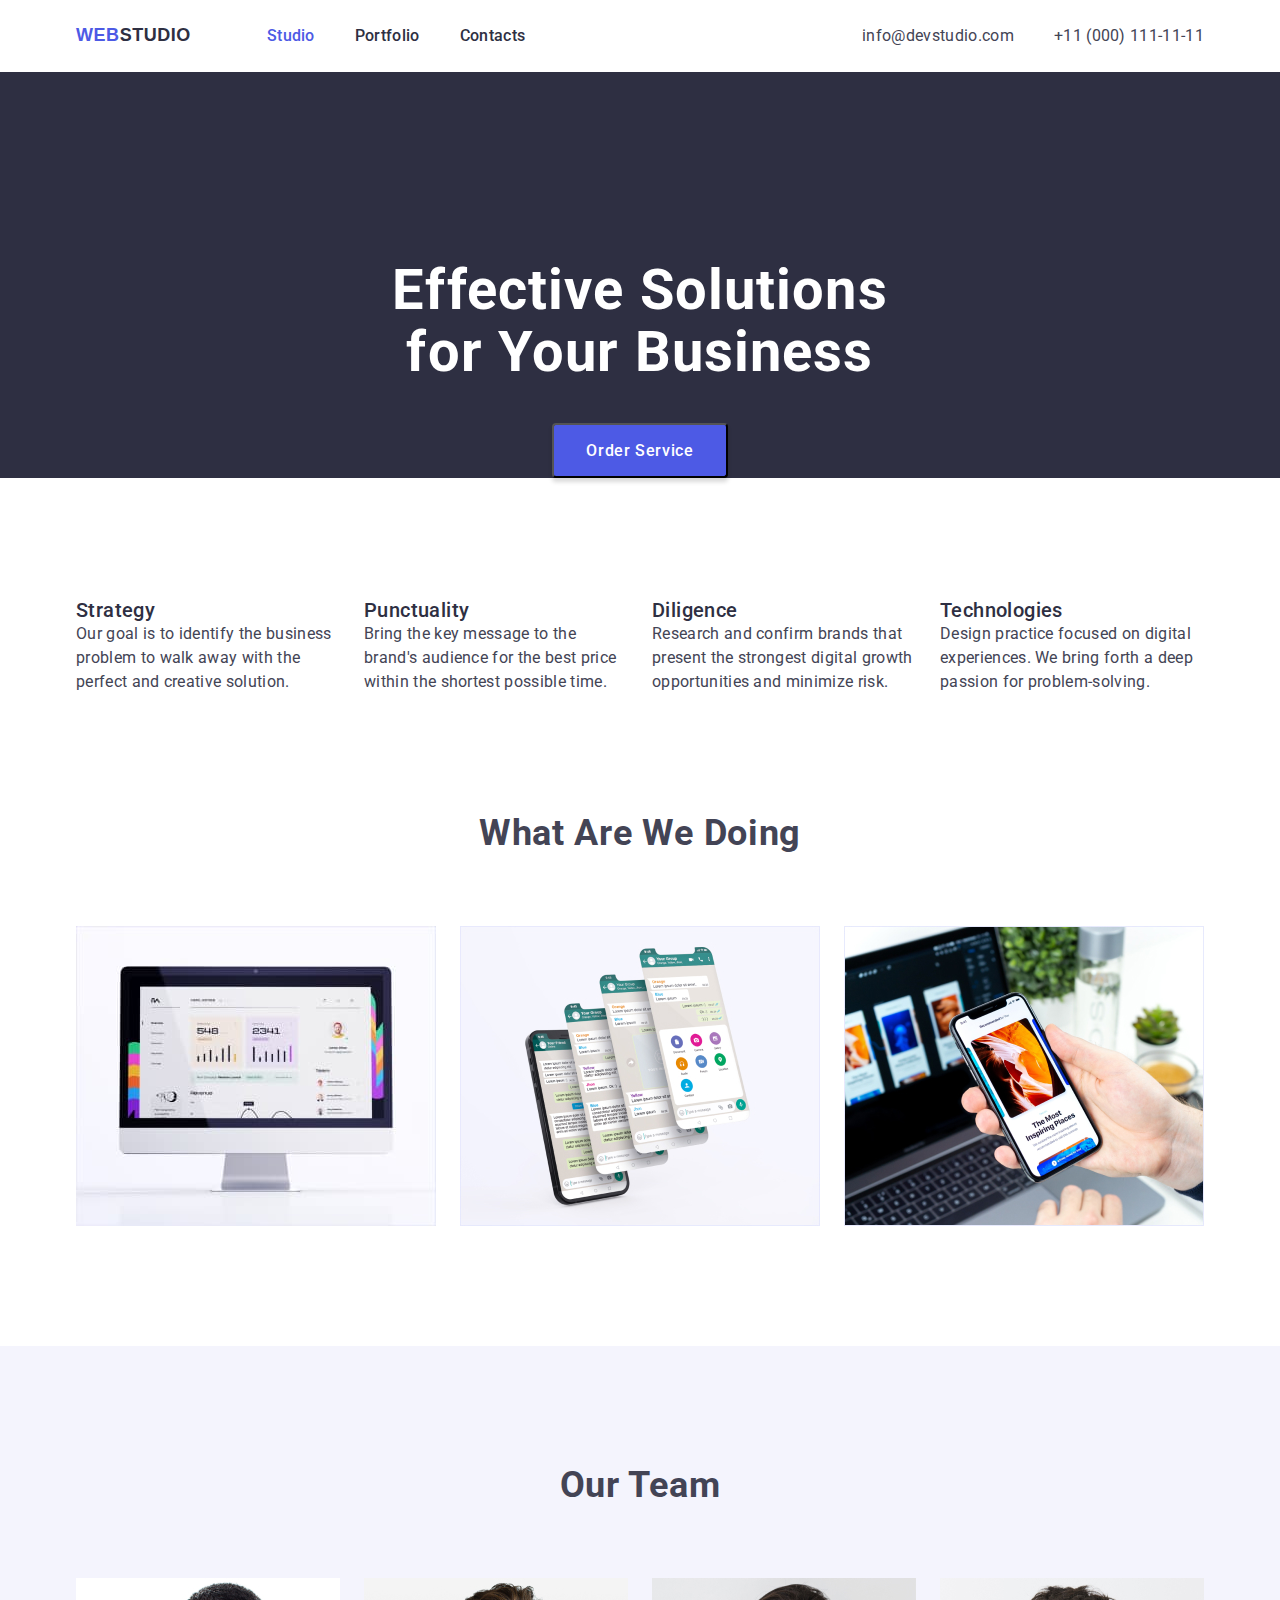
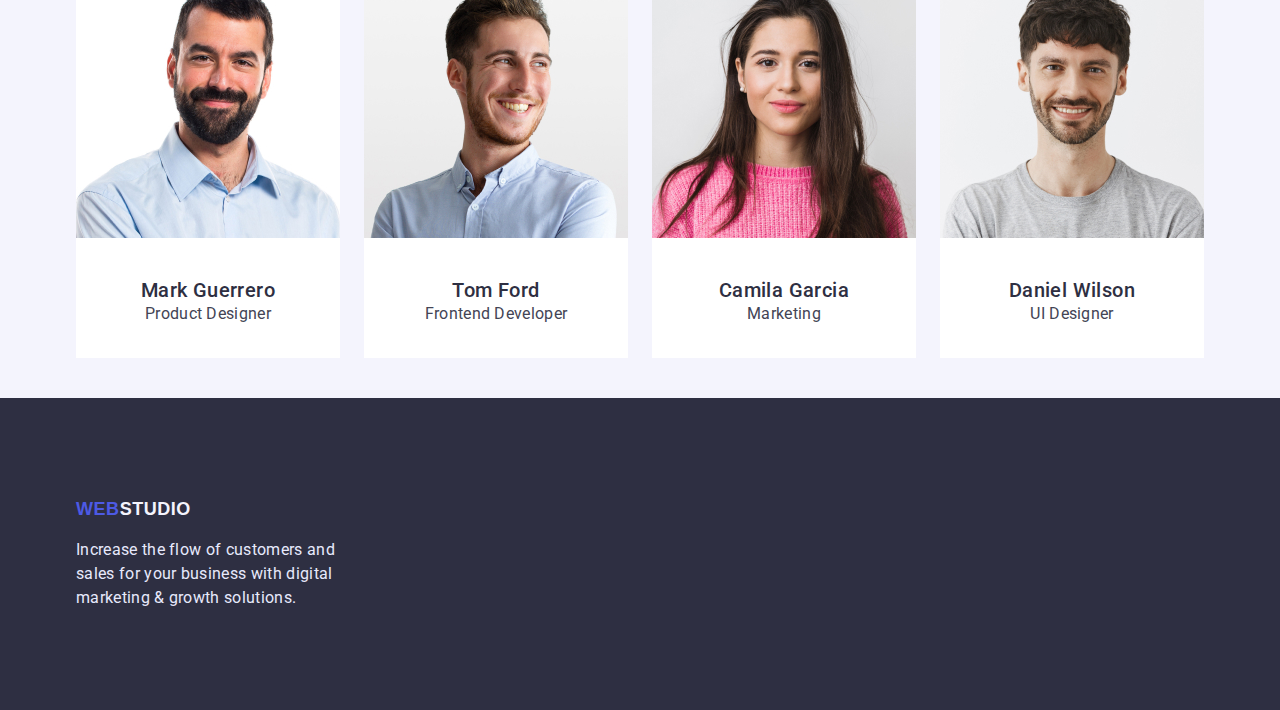
==== index.html @ 5749888b "Initial commit" ====
<!DOCTYPE html>
<html lang="en">
  <head>
    <meta charset="UTF-8" />
    <meta http-equiv="X-UA-Compatible" content="IE=edge" />
    <meta name="viewport" content="width=device-width, initial-scale=1.0" />
    <title>Web Studio</title>
    <link rel="preconnect" href="https://fonts.googleapis.com" />
    <link rel="preconnect" href="https://fonts.gstatic.com" crossorigin />
    <link
      href="https://fonts.googleapis.com/css2?family=Raleway:wght@800&family=Roboto:wght@400;500;700;900&display=swap"
      rel="stylesheet"
    />
    <link
      rel="stylesheet"
      href="https://cdnjs.cloudflare.com/ajax/libs/modern-normalize/1.0.0/modern-normalize.min.css"
    />
    <!-- modern-normalize -->
    <link
      rel="stylesheet"
      href="https://cdn.jsdelivr.net/npm/modern-normalize@1.1.0/modern-normalize.min.css"
    />
    <!-- customs-styles -->
    <link rel="stylesheet" href="./css/styles.css" />
  </head>

  <body>
    <header class="page-header">
      <div class="container-navigation container">
        <!--Navigation-->
        <nav class="navigation">
          <a href="index.html" class="link logo-dark">
            <span class="logo-web">WEB</span>STUDIO</a
          >
          <ul class="list menu">
            <li class="menu-item">
              <a class="menu-link link current" href="index.html">Studio</a>
            </li>
            <li class="menu-item">
              <a class="menu-link link" href="portfolio.html">Portfolio</a>
            </li>
            <li class="menu-item">
              <a class="menu-link link" href="">Contacts</a>
            </li>
          </ul>
        </nav>

        <!--Contact-->
        <div class="contact">
          <a class="link contact-link" href="mailto:info@devstudio.com"
            >info@devstudio.com</a
          >
          <a class="link contact-link" href="tel:+110001111111"
            >+11 (000) 111-11-11</a
          >
        </div>
      </div>
    </header>
    <main>
      <!--Section-->
      <section class="hero">
        <div class="container">
          <h1 class="hero-title">Effective Solutions for Your Business</h1>
          <button type="button" class="hero-btn">Order Service</button>
        </div>
      </section>

      <!--Section1-->
      <section>
        <h2 class="visually-hidden">our features</h2>
        <ul class="list container list-container">
          <li class="features-item">
            <h3 class="features">Strategy</h3>
            <p class="features-text">
              Our goal is to identify the business problem to walk away with the
              perfect and creative solution.
            </p>
          </li>
          <li class="features-item">
            <h3 class="features">Punctuality</h3>
            <p class="features-text">
              Bring the key message to the brand's audience for the best price
              within the shortest possible time.
            </p>
          </li>
          <li class="features-item">
            <h3 class="features">Diligence</h3>
            <p class="features-text">
              Research and confirm brands that present the strongest digital
              growth opportunities and minimize risk.
            </p>
          </li>
          <li class="features-item">
            <h3 class="features">Technologies</h3>
            <p class="features-text">
              Design practice focused on digital experiences. We bring forth a
              deep passion for problem-solving.
            </p>
          </li>
        </ul>
      </section>
      <!--Section2-->
      <section class="task">
        <div class="container">
          <h2 class="section-title">What are we doing</h2>
          <ul class="list list-task">
            <li class="task-img">
              <img src="img/section2_img1.jpg" width="360" alt="monitor" />
            </li>
            <li class="task-img">
              <img src="img/section2_img2.jpg" width="360" alt="phone tabs" />
            </li>
            <li class="task-img">
              <img
                src="img/section2_img3.jpg"
                width="360"
                alt="the phone on the background of the laptop"
              />
            </li>
          </ul>
        </div>
      </section>
      <!--Section3-->
      <section class="team">
        <div class="container">
          <h2 class="our-team section-title">Our Team</h2>
          <ul class="list team-container">
            <!--Team card 1-->
            <li class="team-item">
              <img
                class="team-img"
                src="img/section3_img1.jpg"
                width="264"
                alt="Mark Guerrero"
              />
              <div class="team-wrapper">
                <h3 class="team-name">Mark Guerrero</h3>
                <p class="team-specialty">Product Designer</p>
              </div>
            </li>
            <!--Team card 2-->
            <li class="team-item">
              <img
                class="team-img"
                src="img/section3_img2.jpg"
                width="264"
                alt="Tom Ford"
              />
              <div class="team-wrapper">
                <h3 class="team-name">Tom Ford</h3>
                <p class="team-specialty">Frontend Developer</p>
              </div>
            </li>
            <!--Team card 3-->
            <li class="team-item">
              <img
                class="team-img"
                src="img/section3_img3.jpg"
                width="264"
                alt="Camila Garcia"
              />
              <div class="team-wrapper">
                <h3 class="team-name">Camila Garcia</h3>
                <p class="team-specialty">Marketing</p>
              </div>
            </li>
            <!--Team card 4-->
            <li class="team-item">
              <img
                class="team-img"
                src="img/section3_img4.jpg"
                width="264"
                alt="Daniel Wilson"
              />
              <div class="team-wrapper">
                <h3 class="team-name">Daniel Wilson</h3>
                <p class="team-specialty">UI Designer</p>
              </div>
            </li>
          </ul>
        </div>
      </section>
    </main>
    <!--Footer-->

    <footer class="footer-background">
      <div class="container">
        <a href="index.html" class="link logo-light">
          <span class="logo-web">WEB</span>STUDIO</a
        >
        <p class="footer-text">
          Increase the flow of customers and sales for your business with
          digital marketing & growth solutions.
        </p>
      </div>
    </footer>
  </body>
</html>
---- css/styles.css ----
/* Скасовуємо підкреслення у посилань */
  .link {
     text-decoration: none;
    }
 
    /* Прибираємо маркер */
  .list {
      list-style: none;
       }
:root{
    --primary-brand: #4D5AE5;
    --dark: #2E2F42;
    --success: #31D0AA;
    --text: #434455;
    --subtle-text: #8E8F99;
    --accent: #E7E9FC;
    --light: #F4F4FD;
    --button-aktive: #404bbf;
    --white-text-color: #ffffff;

    --main-font: Roboto, sans-serif;
    --secondary-font: Releway, sans-serif;


}
body{
    font-family:var(--main-font);
    background-color:var(--white-text-color);
    color:var(--text);
    font-size: 16px;
    letter-spacing: 0.02em;

}
.visually-hidden {
    position: absolute;
    width: 1px;
    height: 1px;
    margin: -1px;
    border: 0;
    padding: 0;

    white-space: nowrap;
    clip-path: inset(100%);
    clip: rect(0 0 0 0);
    overflow: hidden;
}
h1,h2,h3,h4,p{
    margin-top: 0;
    margin-bottom: 0;
}
ul,ol{
    margin-top: 0;
    margin-bottom: 0;
    padding-left: 0;
}
img {
    display: block;
}
 button{
    cursor: pointer;
 }
.container{
    width: 1158px;
    margin-left: auto;
    margin-right: auto;
    padding-left: 15px;
    padding-right: 15px;
}
/* logo */
 .logo-web {
    font-family:var(--secondary-font);
        font-weight: 800;
        font-size: 18px;
        line-height: 1.33;
        display: flex;
        align-items: center;
        letter-spacing: 0.03em;
        text-transform: uppercase;
  color:var(--primary-brand);
}
.logo-dark {
        font-family:var(--secondary-font);
            font-weight: 800;
            font-size: 18px;
            line-height: 1.33;
            display: flex;
            align-items: center;
            letter-spacing: 0.03em;
            text-transform: uppercase;
    color:var(--dark);
margin-right: 76px;
padding-top: 24px;
padding-bottom: 24px;
}
.logo-dark:hover,
.logo-dark:focus{
    color:var(--primary-brand);
}
.logo-light {
        font-family:var(--secondary-font);
            font-weight: 800;
            font-size: 18px;
            line-height: 1.33;
            display: flex;
            align-items: center;
            letter-spacing: 0.03em;
            text-transform: uppercase;
    color:var(--light);
    padding-top: 100px;
    padding-left: auto;
}
.logo-light:hover,
.logo-light:focus{
    color: var(--primary-brand);
}

.page-header {



}
 /* < !--Navigation--> */
 .container-navigation{
    display: flex;
    align-items: center;


 }
.navigation {
    display: flex;
    align-items: center;
    margin-right: auto;
}



.menu {
    font-weight: 500;
    font-size: 16px;
    line-height: 1.5;

    letter-spacing: 0.02em;

    color:var(--dark);
    display: flex;
    gap: 40px;}


.menu-item {
    display: inline-block; 
 


}



 .menu-link {
    display: block;
    padding-top: 24px;
    padding-bottom: 24px;
    font-weight: 500;
    font-size: 16px;
    line-height: 1.5;
    letter-spacing: 0.02em;

    color:var(--dark);}

.menu-link:hover,
.menu-link:focus { 

    color:var(--primary-brand);}
.current{
    color: var(--primary-brand);
}    
 

    
/* < !--Contact--> */
.contact{
    display: flex;
    align-items: center;
    gap: 40px;
}
.contact-link {
    font-weight: 400;
    font-size: 16px;
    line-height: 1.5;
    letter-spacing: 0.02em;
     color:var(--text); 
  padding-top: 24px;
  padding-bottom: 24px;
}

.contact-link:hover,
.contact-link:focus {

  color:var(--primary-brand);} 



.contact-phone-number {}
.contact-mail{}

/* < !--Section--> */
.hero{
    background-color:var(--dark);
}
.hero-title {
    font-weight: 700;
    font-size: 56px;
    line-height: 1.1;
    padding-top: 188px;
    width: 496px;
    margin-left: auto;
    margin-right: auto;
    
    

    text-align: center;
    letter-spacing: 0.02em;

    color:var(--white-text-color);}

   
    .hero-btn{
        font-family: inherit;
        margin-top: 40px;
        margin-left: auto;
        margin-right: auto;
        
        
        font-weight: 500;
            font-size: 16px;
            line-height: 1.2;
            display: flex;
            align-items: center;
            letter-spacing: 0.04em;
            color:var(--white-text-color);
            display: flex;
            

        flex-direction: row;
        align-items: flex-start;
         padding: 16px 32px; 
        gap: 10px;
        background-color:var(--primary-brand);
        box-shadow: 0px 4px 4px rgba(0, 0, 0, 0.15);
        border-radius: 4px;}
    .hero-btn:hover,
    .hero-btn:focus{
        background-color:var(--button-aktive);
        box-shadow: 0px 1px 6px rgba(46, 47, 66, 0.08), 0px 1px 1px rgba(46, 47, 66, 0.16), 0px 2px 1px rgba(46, 47, 66, 0.08);}
    .hero-btn:active{
        background-color:var(--button-aktive);
        box-shadow: 0px 4px 4px rgba(0, 0, 0, 0.15);}
         /* < !--Section1--> */
.list-container{
    display: flex;
    margin-top: 120px;
    align-items: center;
    gap: 24px;
}
        
                 .features-item {}
        
                 .features {
                    font-weight: 500;
                    font-size: 20px;
                    line-height: 1.2;
                    letter-spacing: 0.02em;
                    color:var(--dark);}
        
                 .features-text {
                    font-weight: 400;
                    font-size: 16px;
                    line-height: 1.5;
                    letter-spacing: 0.02em;
                    color:var(--text);
                width: 264px;}
        
                 .list-task {
                    display: flex;
                    flex-wrap: wrap;
                    gap: 24px;
                    /* padding-top: 72px; */
                    padding-bottom: 120px;
                 }
        
                 .task-img {
                 }
        
                 .team {
                    background-color:var(--light);
                 }
                 .team-wrapper{
                    background-color: #fff;
                
                     padding-top: 32px; 
                      padding-bottom: 32px; 
                      margin-bottom: 40px; 
                    border: none 
                 }
        
                 .section-title {
                    font-weight: 700;
                    font-size: 36px;
                    line-height: 1.1;
                    text-align: center; 
                    letter-spacing: 0.02em;
                    text-transform: capitalize;
                padding-top: 120px;
                padding-bottom: 72px;
                }
                .team-container{
                display: flex;
                gap: 24px;
                align-items: center;

                }
                 .team-item {}
        
                 .team-img {}
        
                 .team-name {
                    font-weight: 500;
                    font-size: 20px;
                    line-height: 1.2;
                    text-align: center;
                    letter-spacing: 0.02em;
                    color:var(--dark);
                    padding-top: 8px;
                
                }
        
                 .team-specialty {
                    
                    font-weight: 400;
                    font-size: 16px;
                    line-height: 1.5;
                    text-align: center;
                    letter-spacing: 0.02em;
                    color:var(--text);
                 ;} 
        
                 .footer-text {
                    width: 264px;
                    padding-top: 16px;
                    padding-bottom: 100px;
                    margin-left: auto
                    font-weight 400;
                    font-size: 16px;
                    line-height: 1.5;
                    letter-spacing: 0.02em;
                    color:var(--accent); 
                }
                    .footer-background {
                    background-color:  #2E2F42}

                .button-list {
                   
                display: flex;
                gap: 24px;
                justify-content: center;
                margin-top: 81px;
                margin-bottom: 72px;
                }
                .button-portfolio{
                    background:var(--light);
                    width: 116px;
                    height: 48px;
                    border: 1px solid #E7E9FC;
                    border-radius: 4px;
                    font-weight: 500;
                    font-size: 16px;
                    line-height: 24px;
                            
                           
                            
                            align-items: center;
                            text-align: center;
                            letter-spacing: 0.04em;
                        
                            color:var(--primary-brand);
                }

                .button-portfolio:hover,
                .button-portfolio:focus {
                     background-color:var(--button-aktive);
                     color:var(--white-text-color);
                }
                
                 .works-wrapper {
                    background-color: #fff;
                    box-sizing: border-box;
                    padding-top: 32px;
                    padding-bottom: 32px;
                    margin-bottom: 48px;
                    border: 1px solid #E7E9FC;
                    border-top: none;


                 }
                .works-list{
                    display: flex;
                    flex-wrap: wrap;
                    gap: 24px;




                }
                 .works-item {}
                
                .works-img {}

                 .works-name {
                    font-weight: 500;
                    font-size: 20px;
                    line-height: 1.2;
                
                    letter-spacing: 0.02em;
                    color:var(--dark);}
                
                .works-product {
                    font-weight: 400;
                    font-size: 16px;
                    line-height: 1.5;

                    letter-spacing: 0.02em;
                    color:var(--text);}
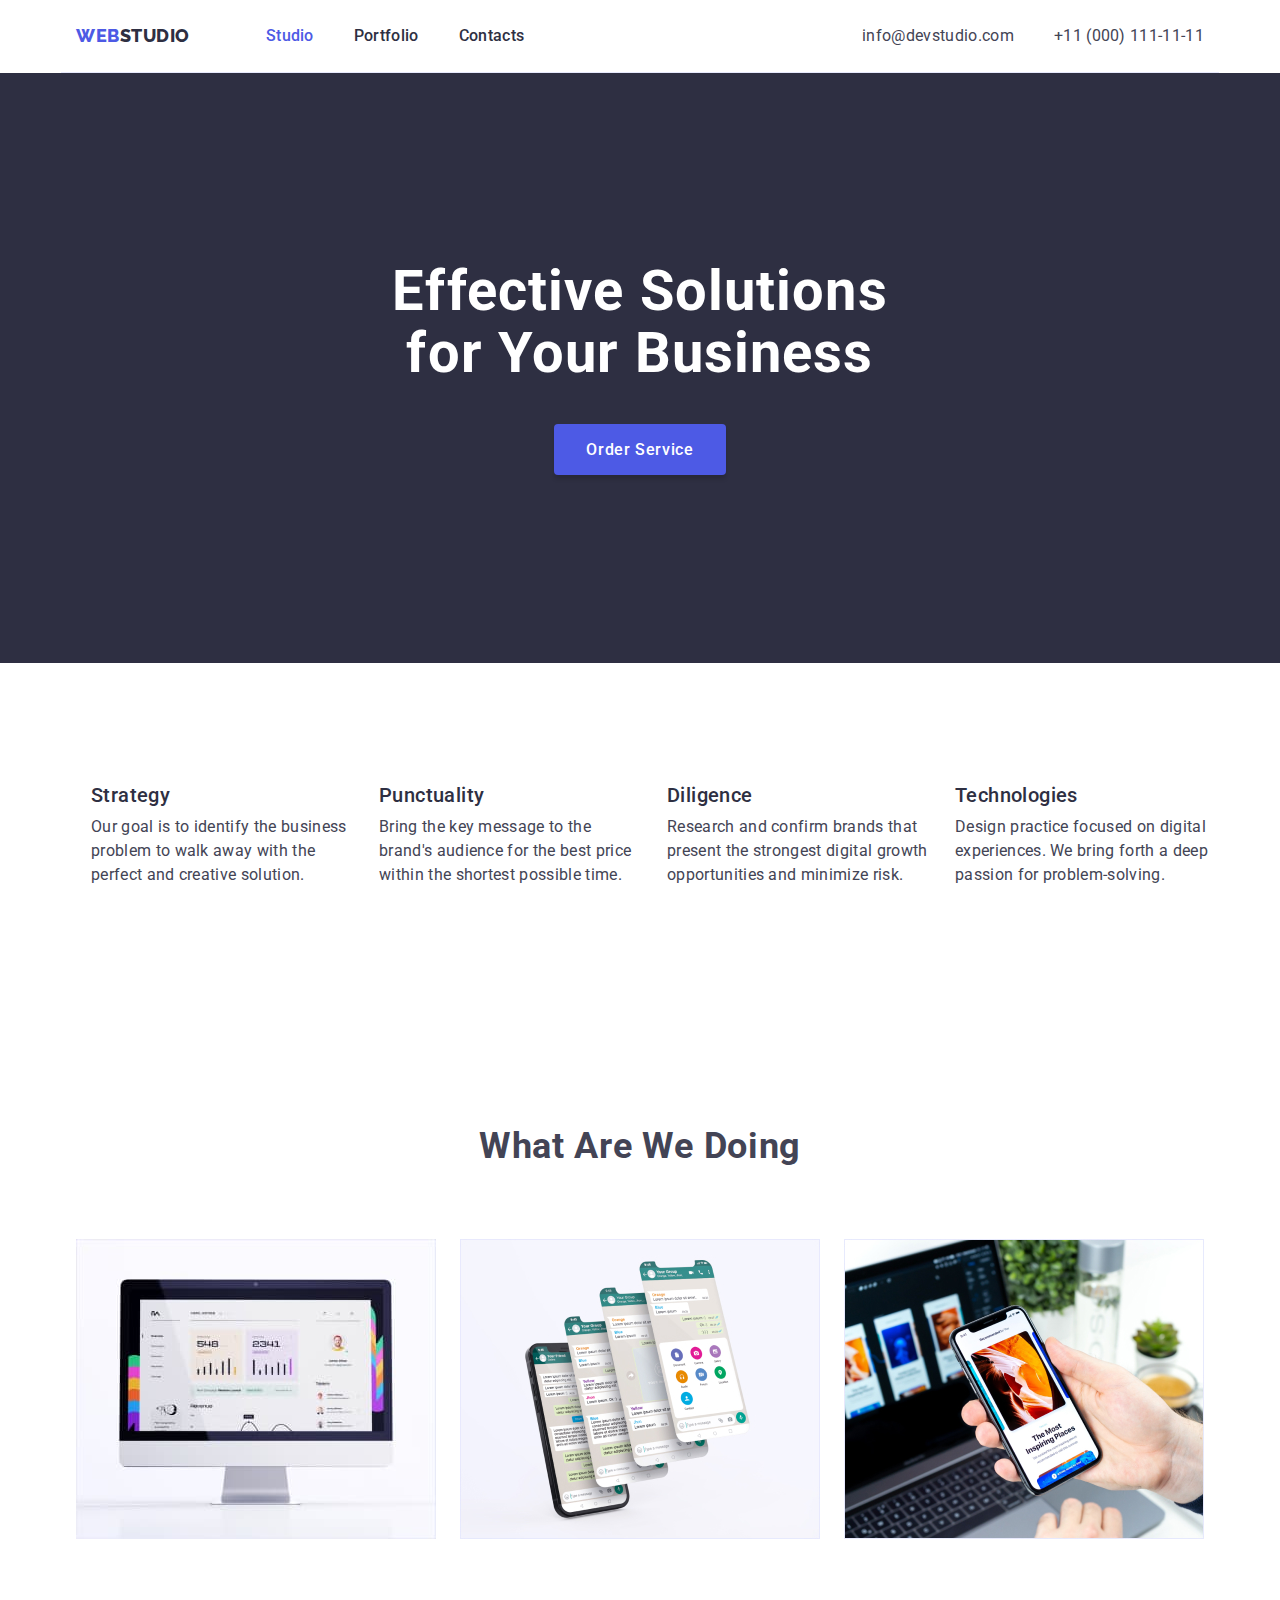
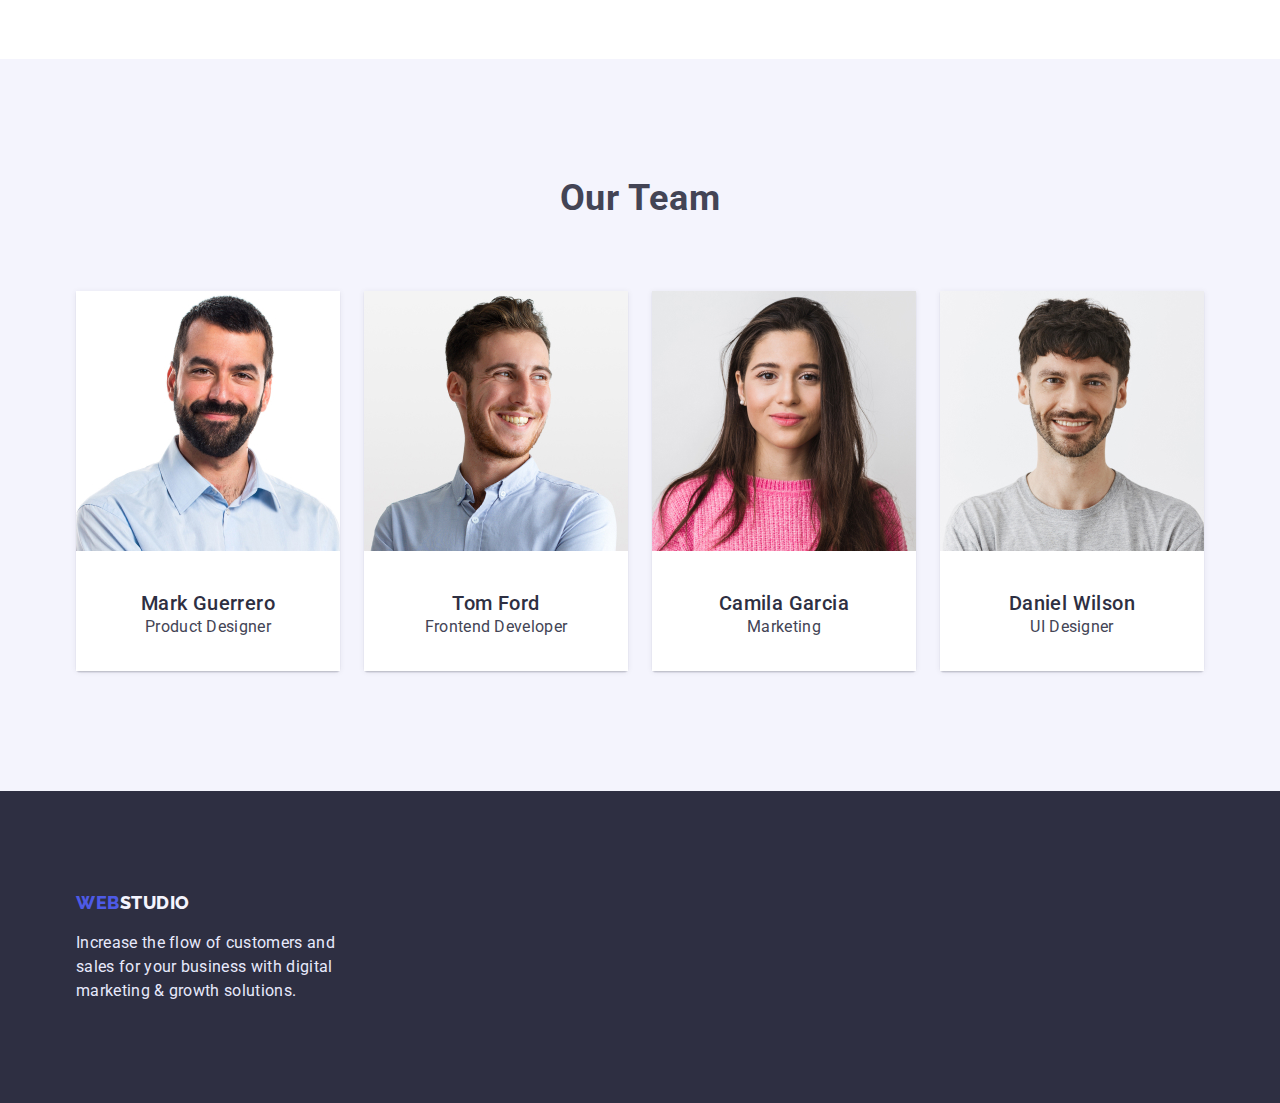
==== commit 53589143: "hw-3 new" ====
--- a/index.html
+++ b/index.html
@@ -11,15 +11,12 @@
       href="https://fonts.googleapis.com/css2?family=Raleway:wght@800&family=Roboto:wght@400;500;700;900&display=swap"
       rel="stylesheet"
     />
+    <!-- modern-normalize -->
     <link
       rel="stylesheet"
       href="https://cdnjs.cloudflare.com/ajax/libs/modern-normalize/1.0.0/modern-normalize.min.css"
     />
-    <!-- modern-normalize -->
-    <link
-      rel="stylesheet"
-      href="https://cdn.jsdelivr.net/npm/modern-normalize@1.1.0/modern-normalize.min.css"
-    />
+
     <!-- customs-styles -->
     <link rel="stylesheet" href="./css/styles.css" />
   </head>
@@ -68,36 +65,38 @@
       <!--Section1-->
       <section>
         <h2 class="visually-hidden">our features</h2>
-        <ul class="list container list-container">
-          <li class="features-item">
-            <h3 class="features">Strategy</h3>
-            <p class="features-text">
-              Our goal is to identify the business problem to walk away with the
-              perfect and creative solution.
-            </p>
-          </li>
-          <li class="features-item">
-            <h3 class="features">Punctuality</h3>
-            <p class="features-text">
-              Bring the key message to the brand's audience for the best price
-              within the shortest possible time.
-            </p>
-          </li>
-          <li class="features-item">
-            <h3 class="features">Diligence</h3>
-            <p class="features-text">
-              Research and confirm brands that present the strongest digital
-              growth opportunities and minimize risk.
-            </p>
-          </li>
-          <li class="features-item">
-            <h3 class="features">Technologies</h3>
-            <p class="features-text">
-              Design practice focused on digital experiences. We bring forth a
-              deep passion for problem-solving.
-            </p>
-          </li>
-        </ul>
+        <div class="container">
+          <ul class="list container list-container">
+            <li class="features-item">
+              <h3 class="features">Strategy</h3>
+              <p class="features-text">
+                Our goal is to identify the business problem to walk away with
+                the perfect and creative solution.
+              </p>
+            </li>
+            <li class="features-item">
+              <h3 class="features">Punctuality</h3>
+              <p class="features-text">
+                Bring the key message to the brand's audience for the best price
+                within the shortest possible time.
+              </p>
+            </li>
+            <li class="features-item">
+              <h3 class="features">Diligence</h3>
+              <p class="features-text">
+                Research and confirm brands that present the strongest digital
+                growth opportunities and minimize risk.
+              </p>
+            </li>
+            <li class="features-item">
+              <h3 class="features">Technologies</h3>
+              <p class="features-text">
+                Design practice focused on digital experiences. We bring forth a
+                deep passion for problem-solving.
+              </p>
+            </li>
+          </ul>
+        </div>
       </section>
       <!--Section2-->
       <section class="task">
--- a/css/styles.css
+++ b/css/styles.css
@@ -19,7 +19,7 @@
     --white-text-color: #ffffff;
 
     --main-font: Roboto, sans-serif;
-    --secondary-font: Releway, sans-serif;
+    --secondary-font: Raleway, sans-serif;
 
 
 }
@@ -52,12 +52,21 @@
     margin-top: 0;
     margin-bottom: 0;
     padding-left: 0;
+    list-style: none;
 }
 img {
     display: block;
+    max-width: 100%;
+    height: auto;
 }
  button{
+    display: block;
     cursor: pointer;
+    border: none;
+ }
+ .section{
+    padding-top: 120px;
+    padding-bottom: 120px;
  }
 .container{
     width: 1158px;
@@ -68,14 +77,7 @@
 }
 /* logo */
  .logo-web {
-    font-family:var(--secondary-font);
-        font-weight: 800;
-        font-size: 18px;
-        line-height: 1.33;
-        display: flex;
-        align-items: center;
-        letter-spacing: 0.03em;
-        text-transform: uppercase;
+ 
   color:var(--primary-brand);
 }
 .logo-dark {
@@ -123,6 +125,7 @@
  .container-navigation{
     display: flex;
     align-items: center;
+    border-bottom: 1px solid #E7E9FC;
 
 
  }
@@ -205,12 +208,13 @@
 /* < !--Section--> */
 .hero{
     background-color:var(--dark);
+    padding: 188px 0;
+    text-align: center;
 }
 .hero-title {
     font-weight: 700;
     font-size: 56px;
     line-height: 1.1;
-    padding-top: 188px;
     width: 496px;
     margin-left: auto;
     margin-right: auto;
@@ -246,7 +250,8 @@
         gap: 10px;
         background-color:var(--primary-brand);
         box-shadow: 0px 4px 4px rgba(0, 0, 0, 0.15);
-        border-radius: 4px;}
+        border-radius: 4px;
+    border: none;}
     .hero-btn:hover,
     .hero-btn:focus{
         background-color:var(--button-aktive);
@@ -257,8 +262,7 @@
          /* < !--Section1--> */
 .list-container{
     display: flex;
-    margin-top: 120px;
-    align-items: center;
+    padding-top: 120px;
     gap: 24px;
 }
         
@@ -272,21 +276,27 @@
                     color:var(--dark);}
         
                  .features-text {
+                    padding-top: 8px;
                     font-weight: 400;
                     font-size: 16px;
                     line-height: 1.5;
                     letter-spacing: 0.02em;
                     color:var(--text);
-                width: 264px;}
+                    width: 264px;}
         
                  .list-task {
                     display: flex;
                     flex-wrap: wrap;
                     gap: 24px;
                     /* padding-top: 72px; */
+                    /* padding-bottom: 120px; */
+                 }
+                .task{
+                    padding-top: 120px;
                     padding-bottom: 120px;
-                 }
-        
+
+
+                }
                  .task-img {
                  }
         
@@ -298,7 +308,7 @@
                 
                      padding-top: 32px; 
                       padding-bottom: 32px; 
-                      margin-bottom: 40px; 
+                      /* margin-bottom: 40px;  */
                     border: none 
                  }
         
@@ -309,16 +319,21 @@
                     text-align: center; 
                     letter-spacing: 0.02em;
                     text-transform: capitalize;
-                padding-top: 120px;
+                 padding-top: 120px; 
                 padding-bottom: 72px;
                 }
                 .team-container{
                 display: flex;
                 gap: 24px;
                 align-items: center;
-
-                }
-                 .team-item {}
+                padding-bottom: 120px;
+
+                }
+                 .team-item {
+                    background: #FFFFFF;
+                        box-shadow: 0px 1px 6px rgba(46, 47, 66, 0.08), 0px 1px 1px rgba(46, 47, 66, 0.16), 0px 2px 1px rgba(46, 47, 66, 0.08);
+                        border-radius: 0px 0px 4px 4px;
+                 }
         
                  .team-img {}
         
@@ -391,14 +406,14 @@
                 }
                 
                  .works-wrapper {
-                    background-color: #fff;
+                    background-color:var(--white-text-color);
                     box-sizing: border-box;
                     padding-top: 32px;
                     padding-bottom: 32px;
                     margin-bottom: 48px;
-                    border: 1px solid #E7E9FC;
+                    border: 1px solid var(--accent);
                     border-top: none;
-
+                    
 
                  }
                 .works-list{
@@ -415,6 +430,8 @@
                 .works-img {}
 
                  .works-name {
+                    display: inline;
+                    padding-left: 8px;
                     font-weight: 500;
                     font-size: 20px;
                     line-height: 1.2;
@@ -423,6 +440,7 @@
                     color:var(--dark);}
                 
                 .works-product {
+                    padding-left: 8px;
                     font-weight: 400;
                     font-size: 16px;
                     line-height: 1.5;
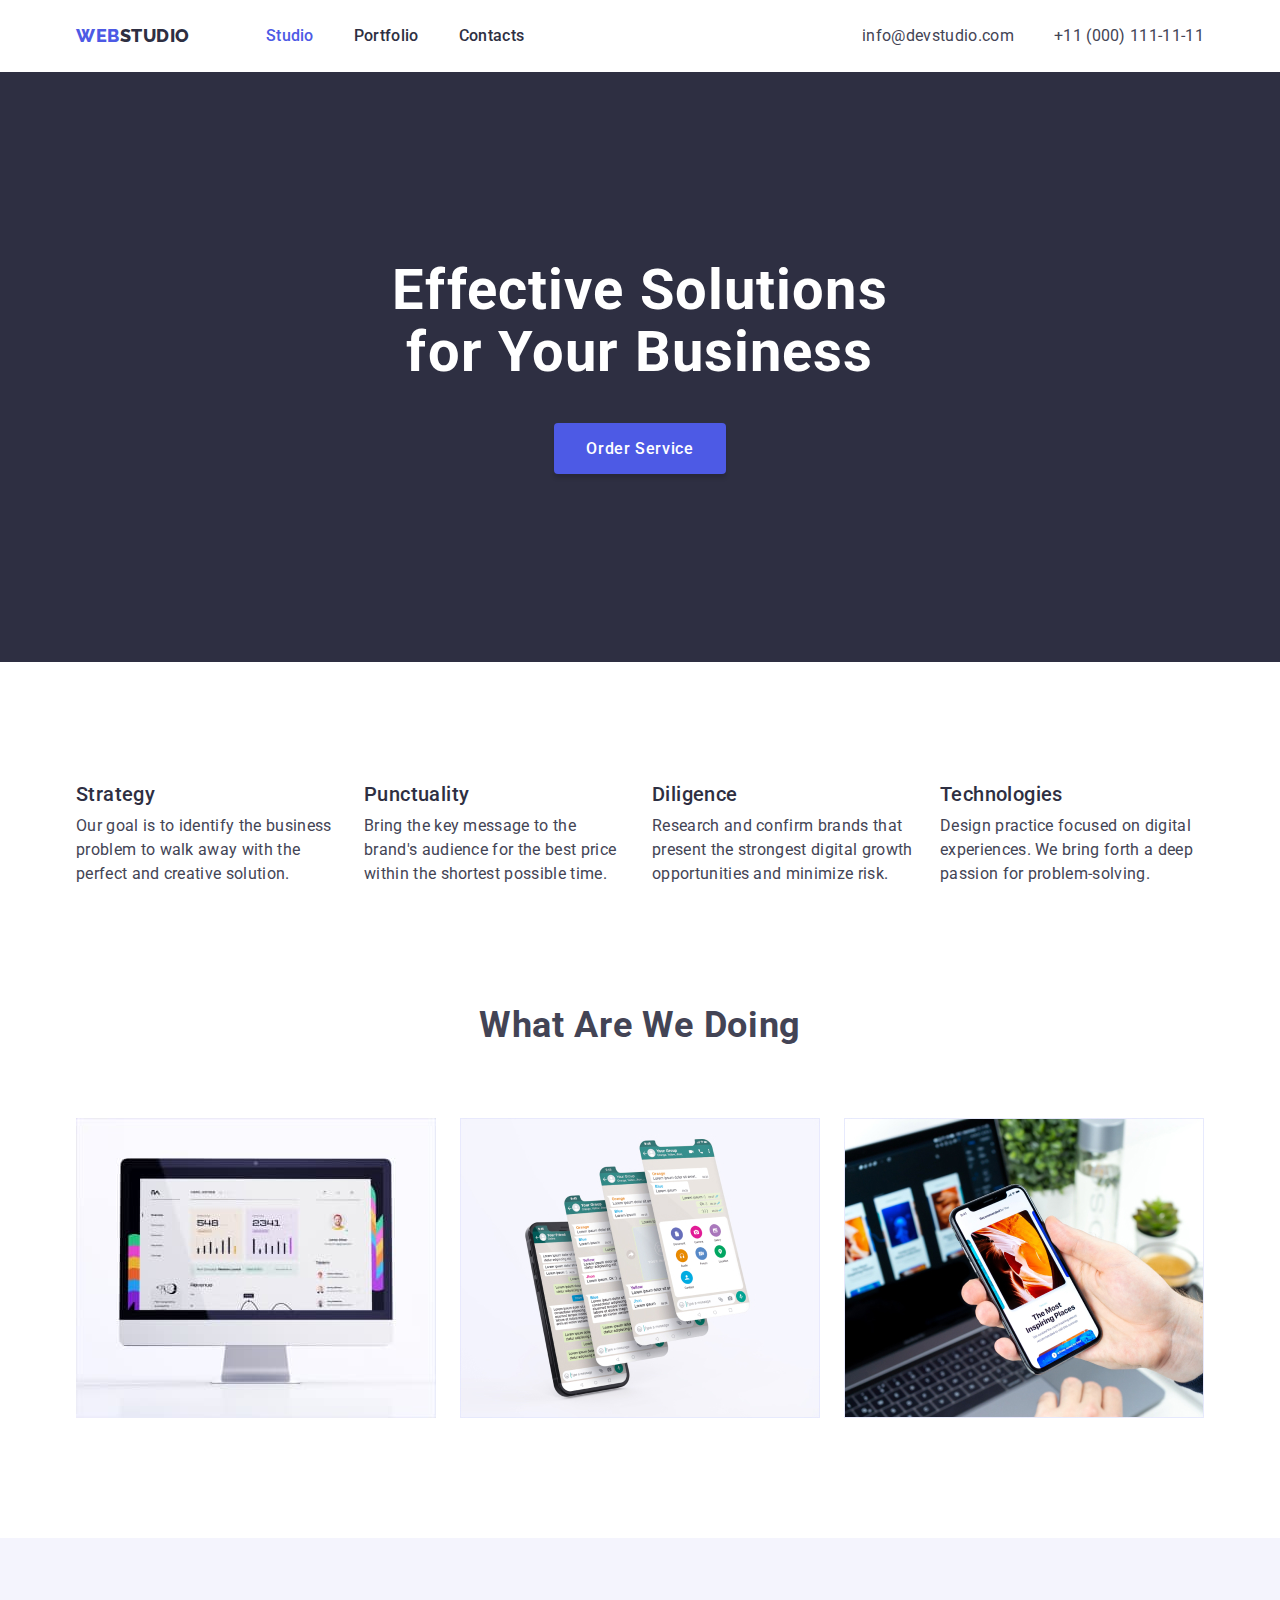
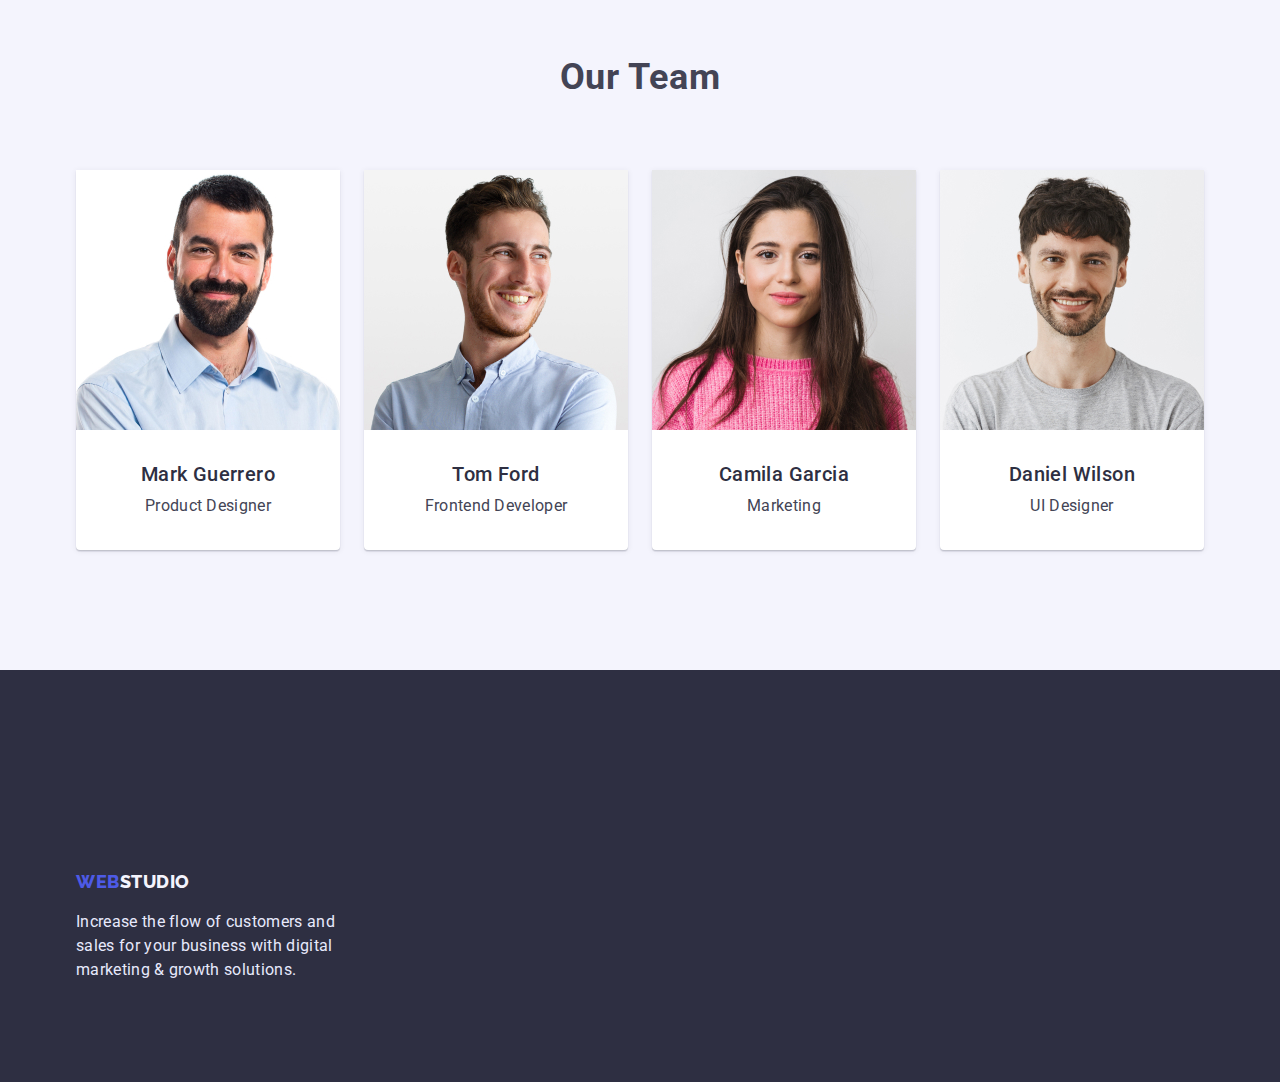
==== commit 03306cbf: "hw-3 ok" ====
--- a/index.html
+++ b/index.html
@@ -63,10 +63,10 @@
       </section>
 
       <!--Section1-->
-      <section>
+      <section class="section">
         <h2 class="visually-hidden">our features</h2>
         <div class="container">
-          <ul class="list container list-container">
+          <ul class="list features-list">
             <li class="features-item">
               <h3 class="features">Strategy</h3>
               <p class="features-text">
@@ -99,7 +99,7 @@
         </div>
       </section>
       <!--Section2-->
-      <section class="task">
+      <section class="task section">
         <div class="container">
           <h2 class="section-title">What are we doing</h2>
           <ul class="list list-task">
@@ -120,10 +120,10 @@
         </div>
       </section>
       <!--Section3-->
-      <section class="team">
+      <section class="team section">
         <div class="container">
           <h2 class="our-team section-title">Our Team</h2>
-          <ul class="list team-container">
+          <ul class="list team-list">
             <!--Team card 1-->
             <li class="team-item">
               <img
--- a/css/styles.css
+++ b/css/styles.css
@@ -65,8 +65,8 @@
     border: none;
  }
  .section{
-    padding-top: 120px;
-    padding-bottom: 120px;
+    padding: 120px 0;
+    
  }
 .container{
     width: 1158px;
@@ -125,10 +125,12 @@
  .container-navigation{
     display: flex;
     align-items: center;
-    border-bottom: 1px solid #E7E9FC;
-
-
- }
+     }
+.header-navigation{
+border-bottom: 1px solid #E7E9FC;
+}
+
+
 .navigation {
     display: flex;
     align-items: center;
@@ -260,9 +262,9 @@
         background-color:var(--button-aktive);
         box-shadow: 0px 4px 4px rgba(0, 0, 0, 0.15);}
          /* < !--Section1--> */
-.list-container{
+.features-list{
     display: flex;
-    padding-top: 120px;
+    
     gap: 24px;
 }
         
@@ -276,7 +278,7 @@
                     color:var(--dark);}
         
                  .features-text {
-                    padding-top: 8px;
+                    margin-top: 8px;
                     font-weight: 400;
                     font-size: 16px;
                     line-height: 1.5;
@@ -288,12 +290,11 @@
                     display: flex;
                     flex-wrap: wrap;
                     gap: 24px;
-                    /* padding-top: 72px; */
-                    /* padding-bottom: 120px; */
+                  
                  }
                 .task{
-                    padding-top: 120px;
-                    padding-bottom: 120px;
+                    padding-top: 0;
+                
 
 
                 }
@@ -304,12 +305,12 @@
                     background-color:var(--light);
                  }
                  .team-wrapper{
-                    background-color: #fff;
+                    
                 
                      padding-top: 32px; 
                       padding-bottom: 32px; 
-                      /* margin-bottom: 40px;  */
-                    border: none 
+                    
+                    
                  }
         
                  .section-title {
@@ -319,18 +320,18 @@
                     text-align: center; 
                     letter-spacing: 0.02em;
                     text-transform: capitalize;
-                 padding-top: 120px; 
-                padding-bottom: 72px;
-                }
-                .team-container{
+                 
+                margin-bottom:  72px;
+                }
+                .team-list{
                 display: flex;
                 gap: 24px;
-                align-items: center;
-                padding-bottom: 120px;
+                
+               
 
                 }
                  .team-item {
-                    background: #FFFFFF;
+                    background-color: #FFFFFF;
                         box-shadow: 0px 1px 6px rgba(46, 47, 66, 0.08), 0px 1px 1px rgba(46, 47, 66, 0.16), 0px 2px 1px rgba(46, 47, 66, 0.08);
                         border-radius: 0px 0px 4px 4px;
                  }
@@ -338,13 +339,14 @@
                  .team-img {}
         
                  .team-name {
+                    margin-bottom: 8px;
                     font-weight: 500;
                     font-size: 20px;
                     line-height: 1.2;
                     text-align: center;
                     letter-spacing: 0.02em;
                     color:var(--dark);
-                    padding-top: 8px;
+                   
                 
                 }
         
@@ -360,37 +362,41 @@
         
                  .footer-text {
                     width: 264px;
-                    padding-top: 16px;
-                    padding-bottom: 100px;
-                    margin-left: auto
-                    font-weight 400;
+                    margin-top: 16px;
+                  
                     font-size: 16px;
                     line-height: 1.5;
                     letter-spacing: 0.02em;
                     color:var(--accent); 
                 }
                     .footer-background {
-                    background-color:  #2E2F42}
+                    background-color:  #2E2F42;
+                    padding: 100px 0;
+            
+                }
+                .section-portfolio{
+                    padding: 96px 120px;
+                }
 
                 .button-list {
                    
                 display: flex;
                 gap: 24px;
                 justify-content: center;
-                margin-top: 81px;
+                
                 margin-bottom: 72px;
                 }
                 .button-portfolio{
                     background:var(--light);
-                    width: 116px;
-                    height: 48px;
+                    /* width: 116px;
+                    height: 48px; */
                     border: 1px solid #E7E9FC;
                     border-radius: 4px;
                     font-weight: 500;
                     font-size: 16px;
                     line-height: 24px;
                             
-                           
+                    padding: 12px 24px;
                             
                             align-items: center;
                             text-align: center;
@@ -406,11 +412,8 @@
                 }
                 
                  .works-wrapper {
-                    background-color:var(--white-text-color);
-                    box-sizing: border-box;
-                    padding-top: 32px;
-                    padding-bottom: 32px;
-                    margin-bottom: 48px;
+                    padding: 32px 16px;
+                    
                     border: 1px solid var(--accent);
                     border-top: none;
                     
@@ -419,7 +422,7 @@
                 .works-list{
                     display: flex;
                     flex-wrap: wrap;
-                    gap: 24px;
+                    gap:48px 24px;
 
 
 
@@ -431,7 +434,7 @@
 
                  .works-name {
                     display: inline;
-                    padding-left: 8px;
+                    margin-bottom: 8px;
                     font-weight: 500;
                     font-size: 20px;
                     line-height: 1.2;
@@ -440,7 +443,7 @@
                     color:var(--dark);}
                 
                 .works-product {
-                    padding-left: 8px;
+                   
                     font-weight: 400;
                     font-size: 16px;
                     line-height: 1.5;
